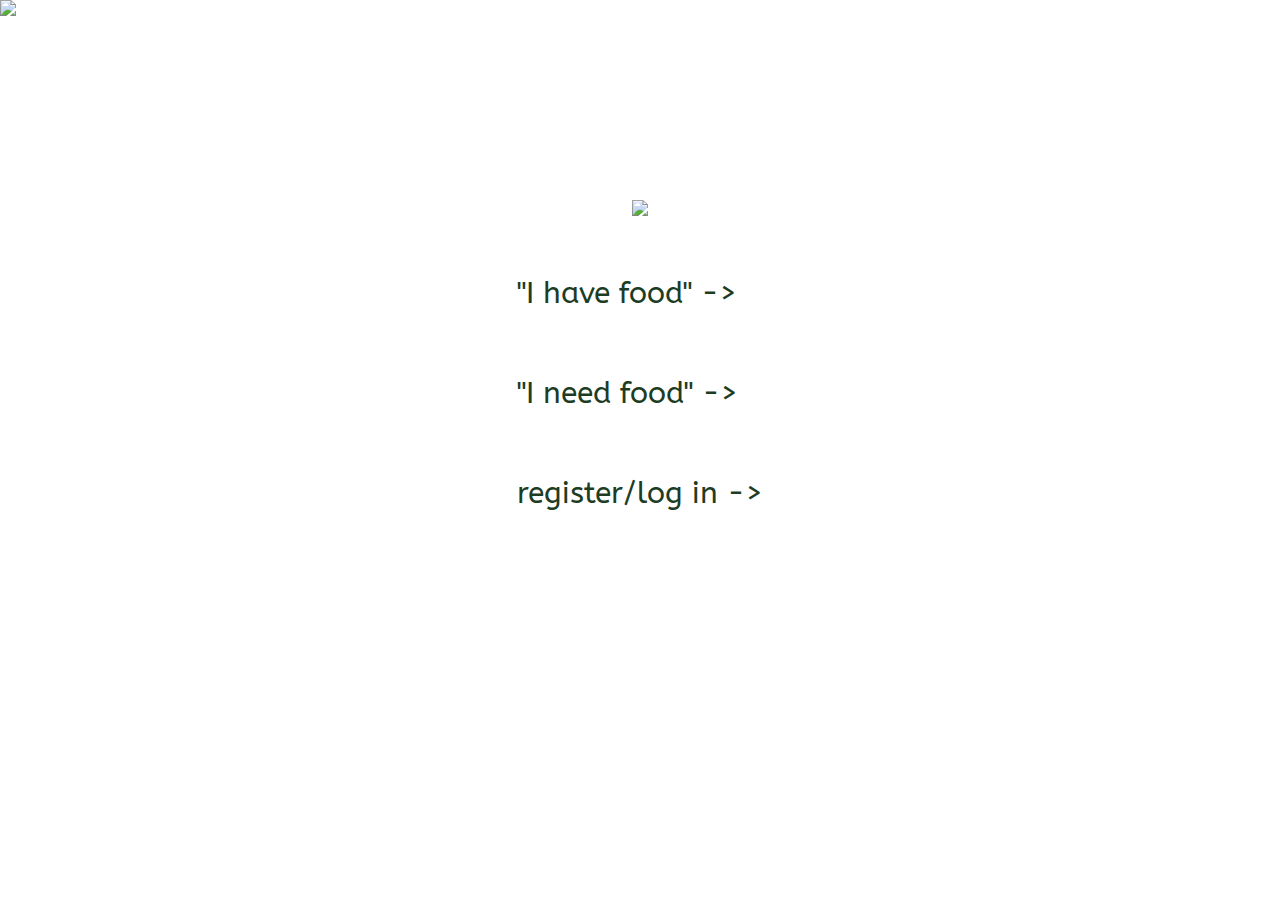
==== index.html @ 9b3cec68 "home and needFood" ====
<!doctype html>
<html lang="en"><head> <!-- header is in english -->
  <meta name="viewport" content="width=device-width, initial-scale=1.0">
  <title>hofu</title> <!-- shows up in the tab -->
  <meta charset="utf-8">
  <link rel="stylesheet" type="text/css" href="reset.css">
  <link rel="stylesheet" type="text/css" href="homePage.css">
  <link rel="stylesheet" type="text/css" href="https://fonts.googleapis.com/css?family=Montserrat">
</head>
<body>
  <img id="backgroundImage" src="https://cdn.discordapp.com/attachments/963996193581592587/964966486059941998/image_1.png">
  <div class="container">
    
    <div class="title">
      <img id="titleText" src="https://cdn.discordapp.com/attachments/963996193581592587/964998131014062170/hofu.png">
      <!-- <div id="titleText">hofu.</div> -->
      <div id="logo"></div>
    </div> <!-- title -->
    <div class="main">
      <input type=button class="links" id="havingFood"onClick="parent.open('https://google.com')" value='"I have food" ->'>
      <input type=button class="links" id="needFood"onClick="parent.open('needFood.html')" value='"I need food" ->'>
      <input type=button class="links" id="signIn"onClick="parent.open('https://google.com')" value='register/log in ->'>
    </div> <!-- end of main -->
</html>
---- homePage.css ----
@import url('https://fonts.googleapis.com/css2?family=ABeeZee&family=Montserrat:ital,wght@1,800&display=swap');
.container{
  display: flex;
  flex-direction: column;
  align-content: center;
  align-items: center;
  font-family: "ABeeZee";

}
#backgroundImage{
  position: absolute;
  flex: wrap;
  min-width: 100%;
  height: 100%;
  z-index: -10;
}
#titleText{
  text-align: center;
  /* font-size: 200px; */
  margin-top: 200px;
  color: white;
}
.main{
  justify-content: center;
}
.links{
  align-content: center;
  text-align: center;
  justify-content: center;
  max-width: 900px;
  font-size: 20px;
  line-height: 20px;
  background-color: #ffffff;
  border-radius: 40px;
  font-size: 30px;
  display: block;
  margin-top: 40px;
  margin-bottom: 20px;
  padding: 20px;
  color: #1c3c24;
}
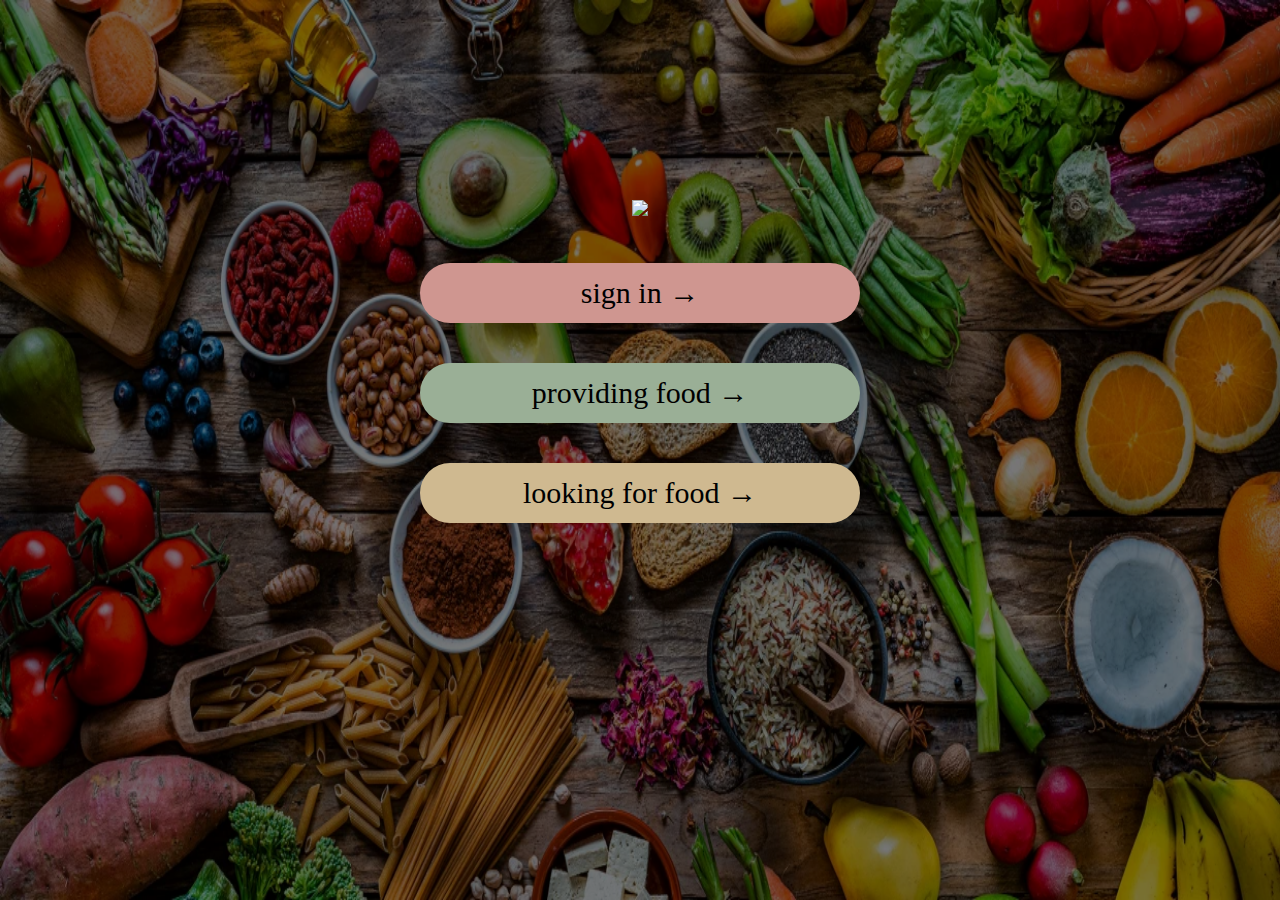
==== commit f91bd02e: "font changes & everything bigger" ====
--- a/index.html
+++ b/index.html
@@ -8,17 +8,34 @@
   <link rel="stylesheet" type="text/css" href="https://fonts.googleapis.com/css?family=Montserrat">
 </head>
 <body>
-  <img id="backgroundImage" src="https://cdn.discordapp.com/attachments/963996193581592587/964966486059941998/image_1.png">
+  <img id="backgroundImage" src="backGroundImageHofu.png">
   <div class="container">
     
     <div class="title">
+      <!-- changing this logo breaks it -->
       <img id="titleText" src="https://cdn.discordapp.com/attachments/963996193581592587/964998131014062170/hofu.png">
       <!-- <div id="titleText">hofu.</div> -->
       <div id="logo"></div>
     </div> <!-- title -->
     <div class="main">
-      <input type=button class="links" id="havingFood"onClick="parent.open('https://google.com')" value='"I have food" ->'>
-      <input type=button class="links" id="needFood"onClick="parent.open('needFood.html')" value='"I need food" ->'>
-      <input type=button class="links" id="signIn"onClick="parent.open('https://google.com')" value='register/log in ->'>
+      
+      <div>
+        <a href = "registerFood.html"> <!-- home to register for food -->
+          <div class="links" id = "registerFood"> sign in &#8594</div>
+        </a>
+      </div>
+
+      <div>
+        <a href="haveFood.html"> <!-- home to HaveFood -->
+          <div class="links" id = "haveFood"> providing food &#8594</div>
+        </a>
+      </div>
+
+      <div>
+        <a href = "needFood.html"> <!-- home to needFood -->
+          <div class="links" id = "needFood"> looking for food &#8594</div>
+        </a>
+      </div>
+
     </div> <!-- end of main -->
 </html>
--- a/homePage.css
+++ b/homePage.css
@@ -5,12 +5,12 @@
   align-content: center;
   align-items: center;
   font-family: "ABeeZee";
+}
 
-}
 #backgroundImage{
   position: absolute;
   flex: wrap;
-  min-width: 100%;
+  width: 100%;
   height: 100%;
   z-index: -10;
 }
@@ -30,12 +30,32 @@
   max-width: 900px;
   font-size: 20px;
   line-height: 20px;
-  background-color: #ffffff;
   border-radius: 40px;
   font-size: 30px;
   display: block;
   margin-top: 40px;
   margin-bottom: 20px;
   padding: 20px;
-  color: #1c3c24;
+  /* color: #1c3c24; */
+  color:black;
+  width: 400px;
+  z-index: 0;
+  font-family: "palatino";
 }
+
+a {
+  text-decoration: none;
+  z-index: 1;
+}
+
+#registerFood {
+  background-color: #cf9690;
+}
+
+#haveFood {
+  background-color: #9aaf96;
+}
+
+#needFood {
+  background-color: #cfb990
+}
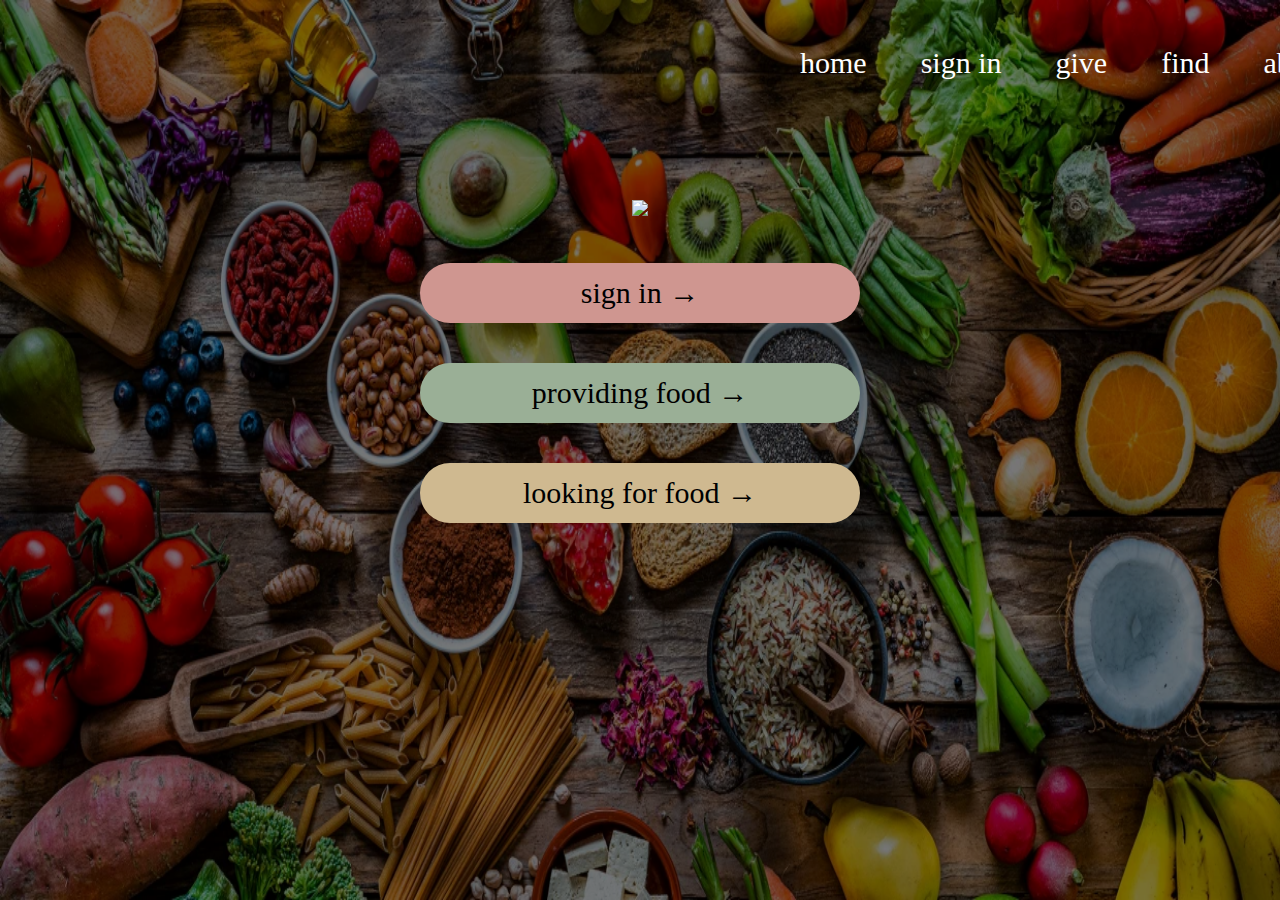
==== commit dfd444ee: "Added navbar to top" ====
--- a/index.html
+++ b/index.html
@@ -8,6 +8,43 @@
   <link rel="stylesheet" type="text/css" href="https://fonts.googleapis.com/css?family=Montserrat">
 </head>
 <body>
+
+  <!-- NAVBAR -->
+  <div id="navBar">
+
+    <div id="homeDiv">
+        <a id ="homeLink" href="index.html">
+        home
+        </a>
+    </div>
+
+    <div id="loginDiv">
+        <a id ="loginLink" href="registerFood.html">
+        sign in
+        </a>
+    </div>
+
+    <div id="giveDiv">
+        <a id ="giveLink" href="haveFood.html">
+        give
+        </a>
+    </div>
+
+    <div id="findDiv">
+        <a id ="findLink" href="needFood.html">
+        find
+        </a>
+    </div>
+
+    <div id="aboutDiv">
+        <a id ="aboutLink" href="about.html">
+        about
+        </a>
+    </div>
+
+</div>
+<!-- end NAVBAR  -->
+
   <img id="backgroundImage" src="backGroundImageHofu.png">
   <div class="container">
     
--- a/homePage.css
+++ b/homePage.css
@@ -59,3 +59,79 @@
 #needFood {
   background-color: #cfb990
 }
+
+/* NAVBAR CSS */
+#navBar{
+  display:inline-block;
+  margin-top: 40px;
+  white-space: nowrap;
+  justify-content: center;
+  position: absolute;
+}
+#homeDiv{
+  display: inline-block;
+  margin-left: 800px;
+}
+#homeLink{
+  text-decoration: none;
+  font-family: "palatino";
+  color: #FFFFFF;
+  font-size: 30px;
+  margin-right: 50px;
+}
+#homeLink:hover{
+  color: #AE6275;
+}
+#loginDiv{
+  display: inline-block;
+}
+#loginLink{
+  text-decoration: none;
+  font-family: "palatino";
+  color: #FFFFFF;
+  font-size: 30px;
+  margin-right: 50px;
+}
+#loginLink:hover{
+  color: #CF9690;
+}
+#giveDiv{
+  display: inline-block;
+}
+#giveLink{
+  text-decoration: none;
+  font-family: "palatino";
+  color: #FFFFFF;
+  font-size: 30px;
+  margin-right: 50px;
+}
+#giveLink:hover{
+  color: #9AAF96;
+}
+#findDiv{
+  display: inline-block;
+}
+#findLink{
+  text-decoration: none;
+  font-family: "palatino";
+  color: #FFFFFF;
+  font-size: 30px;
+  margin-right: 50px;
+}
+#findLink:hover{
+  color: #CFB990;
+}
+#aboutDiv{
+  display: inline-block;
+}
+#aboutLink{
+  text-decoration: none;
+  font-family: "palatino";
+  color: #FFFFFF;
+  font-size: 30px;
+  margin-right: 50px;
+  white-space: nowrap;
+}
+#aboutLink:hover{
+  color: #AF90AF;
+}